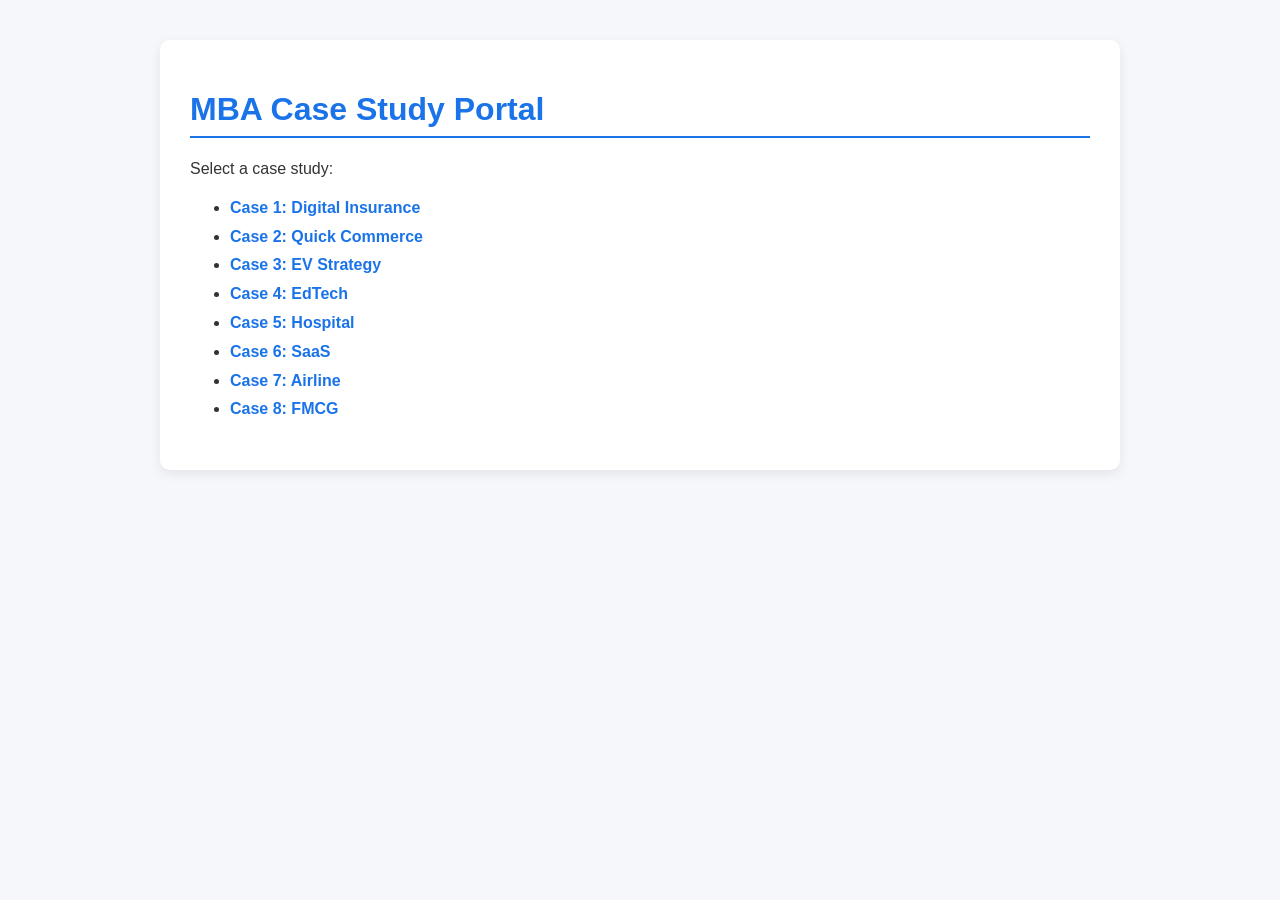
==== index.html @ 3d890525 "Add files via upload" ====
<!DOCTYPE html>
<html lang="en">
<head>
<meta charset="UTF-8">
<meta name="viewport" content="width=device-width, initial-scale=1.0">
<title>MBA Case Study Portal</title>
<link rel="stylesheet" href="styles.css">
</head>

<body>
<div class="container">

<header>
<h1>MBA Case Study Portal</h1>
<p>Select a case study:</p>
</header>

<section>
<ul>
<li><a href="case1.html">Case 1: Digital Insurance</a></li>
<li><a href="case2.html">Case 2: Quick Commerce</a></li>
<li><a href="case3.html">Case 3: EV Strategy</a></li>
<li><a href="case4.html">Case 4: EdTech</a></li>
<li><a href="case5.html">Case 5: Hospital</a></li>
<li><a href="case6.html">Case 6: SaaS</a></li>
<li><a href="case7.html">Case 7: Airline</a></li>
<li><a href="case8.html">Case 8: FMCG</a></li>
</ul>
</section>

</div>
</body>
</html>
---- styles.css ----
body {
    font-family: Arial, sans-serif;
    margin: 40px;
    background-color: #f5f7fb;
    color: #333;
}

h1 {
    color: #1a73e8;
    border-bottom: 2px solid #1a73e8;
    padding-bottom: 8px;
}

h2 {
    margin-top: 25px;
    color: #444;
}

ul {
    line-height: 1.8;
}

a {
    text-decoration: none;
    color: #1a73e8;
    font-weight: bold;
}

a:hover {
    text-decoration: underline;
}

.container {
    max-width: 900px;
    margin: auto;
    background: white;
    padding: 30px;
    border-radius: 10px;
    box-shadow: 0px 4px 12px rgba(0,0,0,0.08);
}
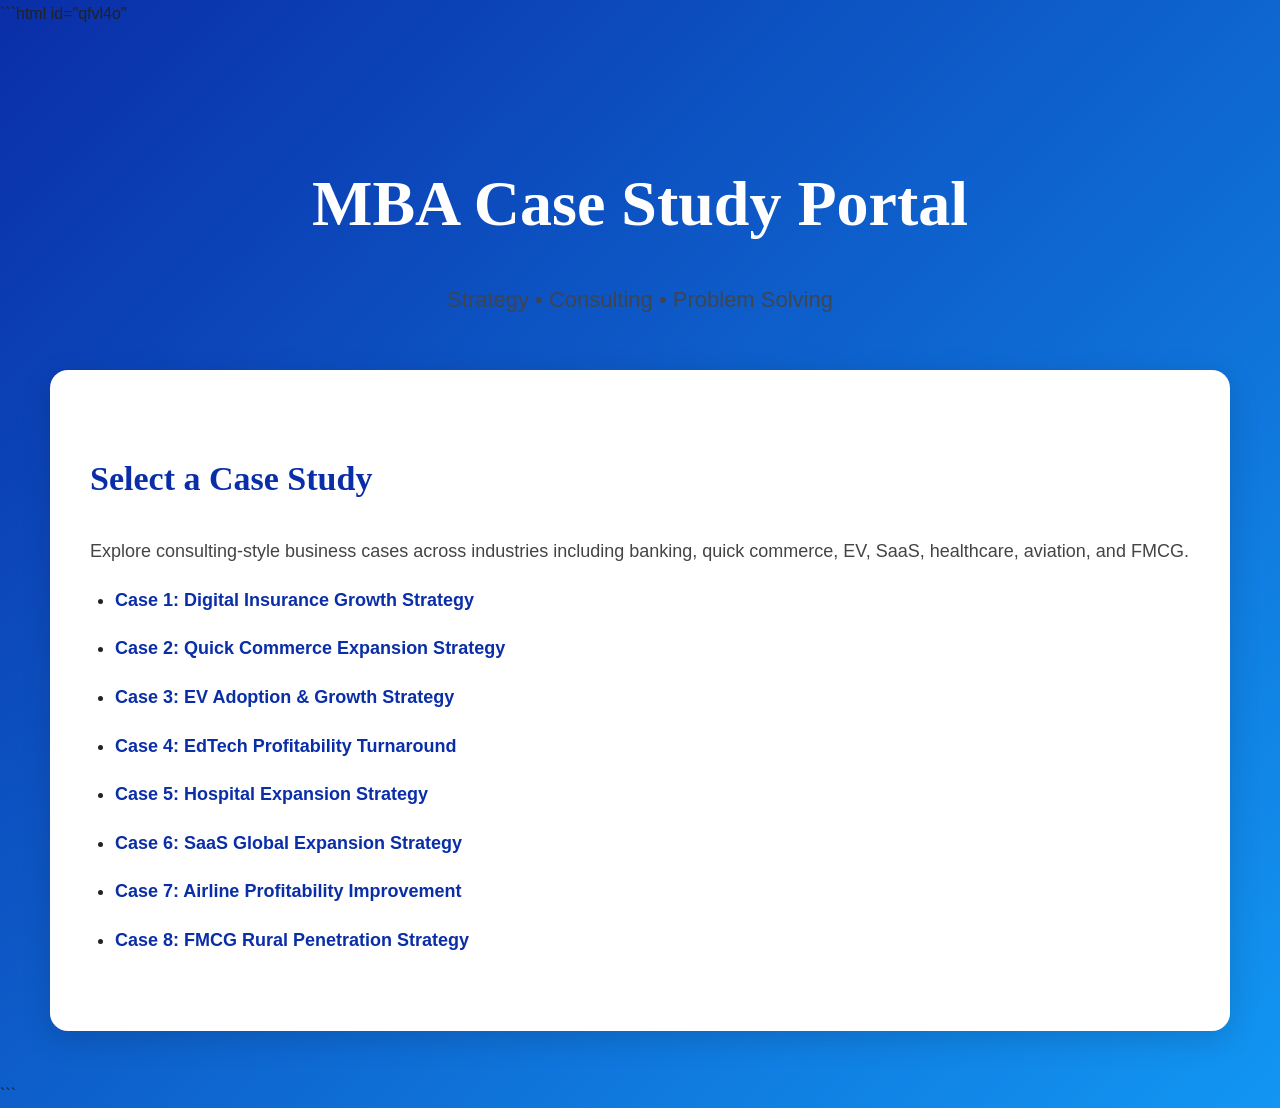
==== commit c5e790d5: "Add files via upload" ====
--- a/index.html
+++ b/index.html
@@ -1,33 +1,61 @@
+```html id="qfvl4o"
 <!DOCTYPE html>
 <html lang="en">
+
 <head>
 <meta charset="UTF-8">
 <meta name="viewport" content="width=device-width, initial-scale=1.0">
+
 <title>MBA Case Study Portal</title>
+
 <link rel="stylesheet" href="styles.css">
 </head>
 
 <body>
+
+<!-- Hero Section -->
+
+<div class="hero">
+    <h1>MBA Case Study Portal</h1>
+    <p>Strategy • Consulting • Problem Solving</p>
+</div>
+
+<!-- Main Content -->
+
 <div class="container">
 
-<header>
-<h1>MBA Case Study Portal</h1>
-<p>Select a case study:</p>
-</header>
+    <header>
+        <h2>Select a Case Study</h2>
+        <p>
+            Explore consulting-style business cases across industries including banking,
+            quick commerce, EV, SaaS, healthcare, aviation, and FMCG.
+        </p>
+    </header>
 
-<section>
-<ul>
-<li><a href="case1.html">Case 1: Digital Insurance</a></li>
-<li><a href="case2.html">Case 2: Quick Commerce</a></li>
-<li><a href="case3.html">Case 3: EV Strategy</a></li>
-<li><a href="case4.html">Case 4: EdTech</a></li>
-<li><a href="case5.html">Case 5: Hospital</a></li>
-<li><a href="case6.html">Case 6: SaaS</a></li>
-<li><a href="case7.html">Case 7: Airline</a></li>
-<li><a href="case8.html">Case 8: FMCG</a></li>
-</ul>
-</section>
+    <section>
+
+        <ul>
+            <li><a href="case1.html">Case 1: Digital Insurance Growth Strategy</a></li>
+
+            <li><a href="case2.html">Case 2: Quick Commerce Expansion Strategy</a></li>
+
+            <li><a href="case3.html">Case 3: EV Adoption & Growth Strategy</a></li>
+
+            <li><a href="case4.html">Case 4: EdTech Profitability Turnaround</a></li>
+
+            <li><a href="case5.html">Case 5: Hospital Expansion Strategy</a></li>
+
+            <li><a href="case6.html">Case 6: SaaS Global Expansion Strategy</a></li>
+
+            <li><a href="case7.html">Case 7: Airline Profitability Improvement</a></li>
+
+            <li><a href="case8.html">Case 8: FMCG Rural Penetration Strategy</a></li>
+        </ul>
+
+    </section>
 
 </div>
+
 </body>
-</html>+</html>
+```
--- a/styles.css
+++ b/styles.css
@@ -1,40 +1,133 @@
 body {
-    font-family: Arial, sans-serif;
-    margin: 40px;
-    background-color: #f5f7fb;
-    color: #333;
+    margin: 0;
+    font-family: Arial, Helvetica, sans-serif;
+    background: linear-gradient(135deg, #0a2ea8, #1296f3);
+    color: #222;
+    line-height: 1.7;
 }
 
+/* Top Hero Banner */
+
+.hero {
+    padding: 80px 20px 60px;
+    text-align: center;
+    color: white;
+}
+
+.hero h1 {
+    font-family: Georgia, "Times New Roman", serif;
+    font-size: 64px;
+    margin-bottom: 10px;
+    border: none;
+    color: white;
+}
+
+.hero p {
+    font-size: 22px;
+    opacity: 0.9;
+}
+
+/* Main Content Container */
+
+.container {
+    max-width: 1100px;
+    margin: -30px auto 50px;
+    background: white;
+    padding: 40px;
+    border-radius: 18px;
+    box-shadow: 0px 8px 30px rgba(0,0,0,0.15);
+}
+
+/* Headings */
+
 h1 {
-    color: #1a73e8;
-    border-bottom: 2px solid #1a73e8;
-    padding-bottom: 8px;
+    font-family: Georgia, "Times New Roman", serif;
+    color: #0a2ea8;
+    font-size: 52px;
+    margin-bottom: 10px;
 }
 
 h2 {
-    margin-top: 25px;
+    font-family: Georgia, "Times New Roman", serif;
+    color: #0a2ea8;
+    margin-top: 40px;
+    font-size: 34px;
+}
+
+/* Text */
+
+p {
+    font-size: 18px;
     color: #444;
 }
 
 ul {
-    line-height: 1.8;
+    padding-left: 25px;
 }
+
+li {
+    margin-bottom: 18px;
+    font-size: 18px;
+}
+
+/* Links */
 
 a {
     text-decoration: none;
-    color: #1a73e8;
+    color: #0a2ea8;
     font-weight: bold;
+    transition: 0.2s ease;
 }
 
 a:hover {
-    text-decoration: underline;
+    opacity: 0.7;
 }
 
-.container {
-    max-width: 900px;
-    margin: auto;
-    background: white;
-    padding: 30px;
-    border-radius: 10px;
-    box-shadow: 0px 4px 12px rgba(0,0,0,0.08);
+/* Navigation */
+
+nav {
+    margin-top: 40px;
+    padding-top: 25px;
+    border-top: 1px solid #ddd;
+}
+
+/* Section Spacing */
+
+section {
+    margin-bottom: 35px;
+}
+
+/* Mobile Responsive */
+
+@media (max-width: 768px) {
+
+    .hero {
+        padding: 60px 20px 40px;
+    }
+
+    .hero h1 {
+        font-size: 42px;
+    }
+
+    .hero p {
+        font-size: 18px;
+    }
+
+    .container {
+        margin: -20px 15px 40px;
+        padding: 25px;
+    }
+
+    h1 {
+        font-size: 36px;
+    }
+
+    h2 {
+        font-size: 28px;
+    }
+
+    p,
+    li {
+        font-size: 16px;
+    }
 }
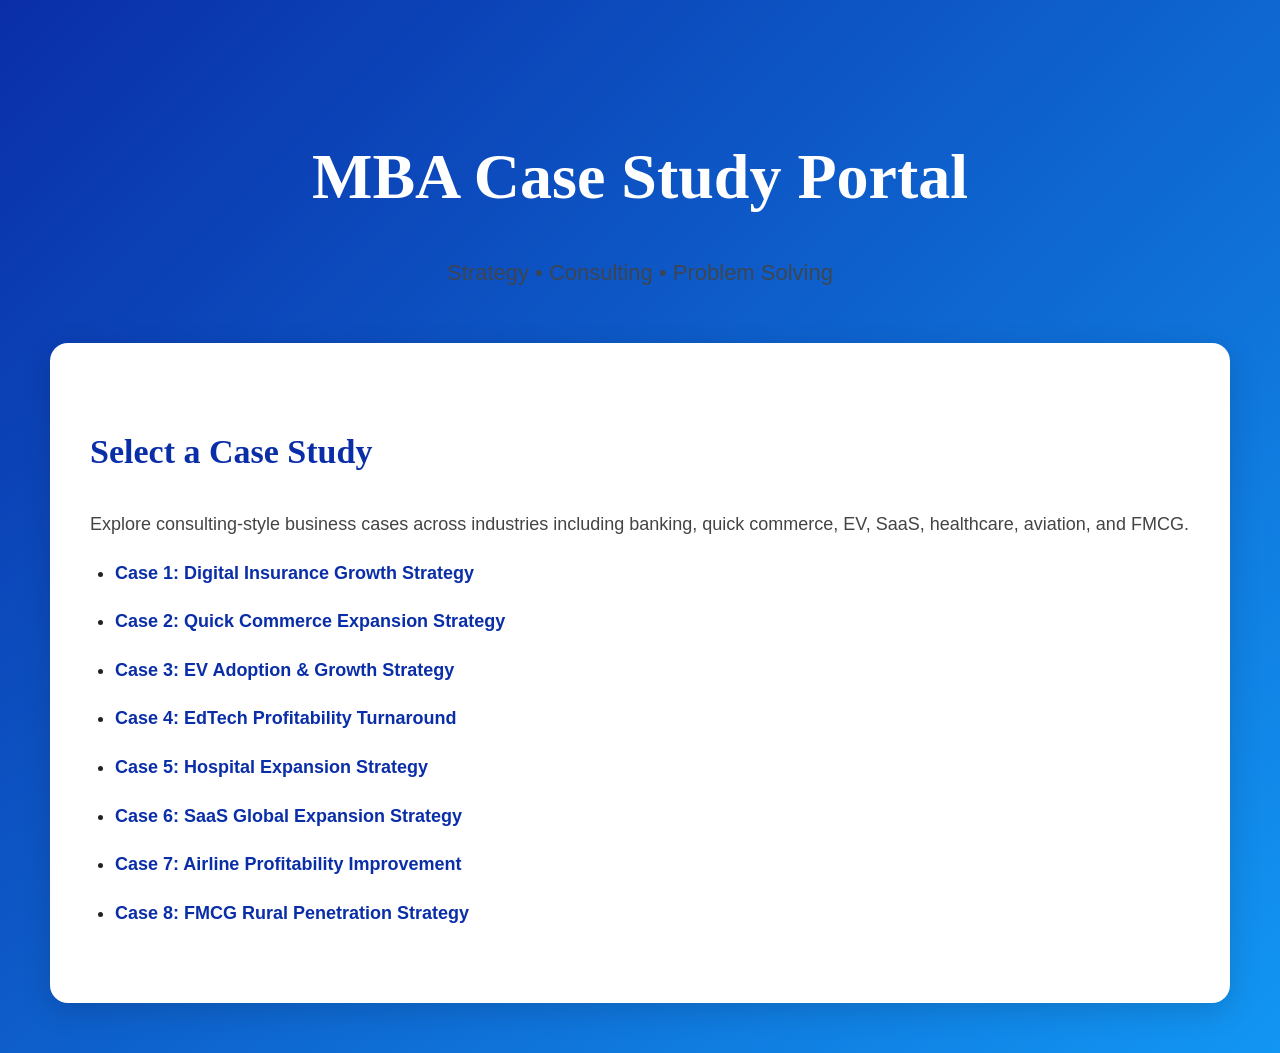
==== commit 5e5b6036: "Add files via upload" ====
--- a/index.html
+++ b/index.html
@@ -1,4 +1,3 @@
-```html id="qfvl4o"
 <!DOCTYPE html>
 <html lang="en">
 
@@ -58,4 +57,3 @@
 
 </body>
 </html>
-```
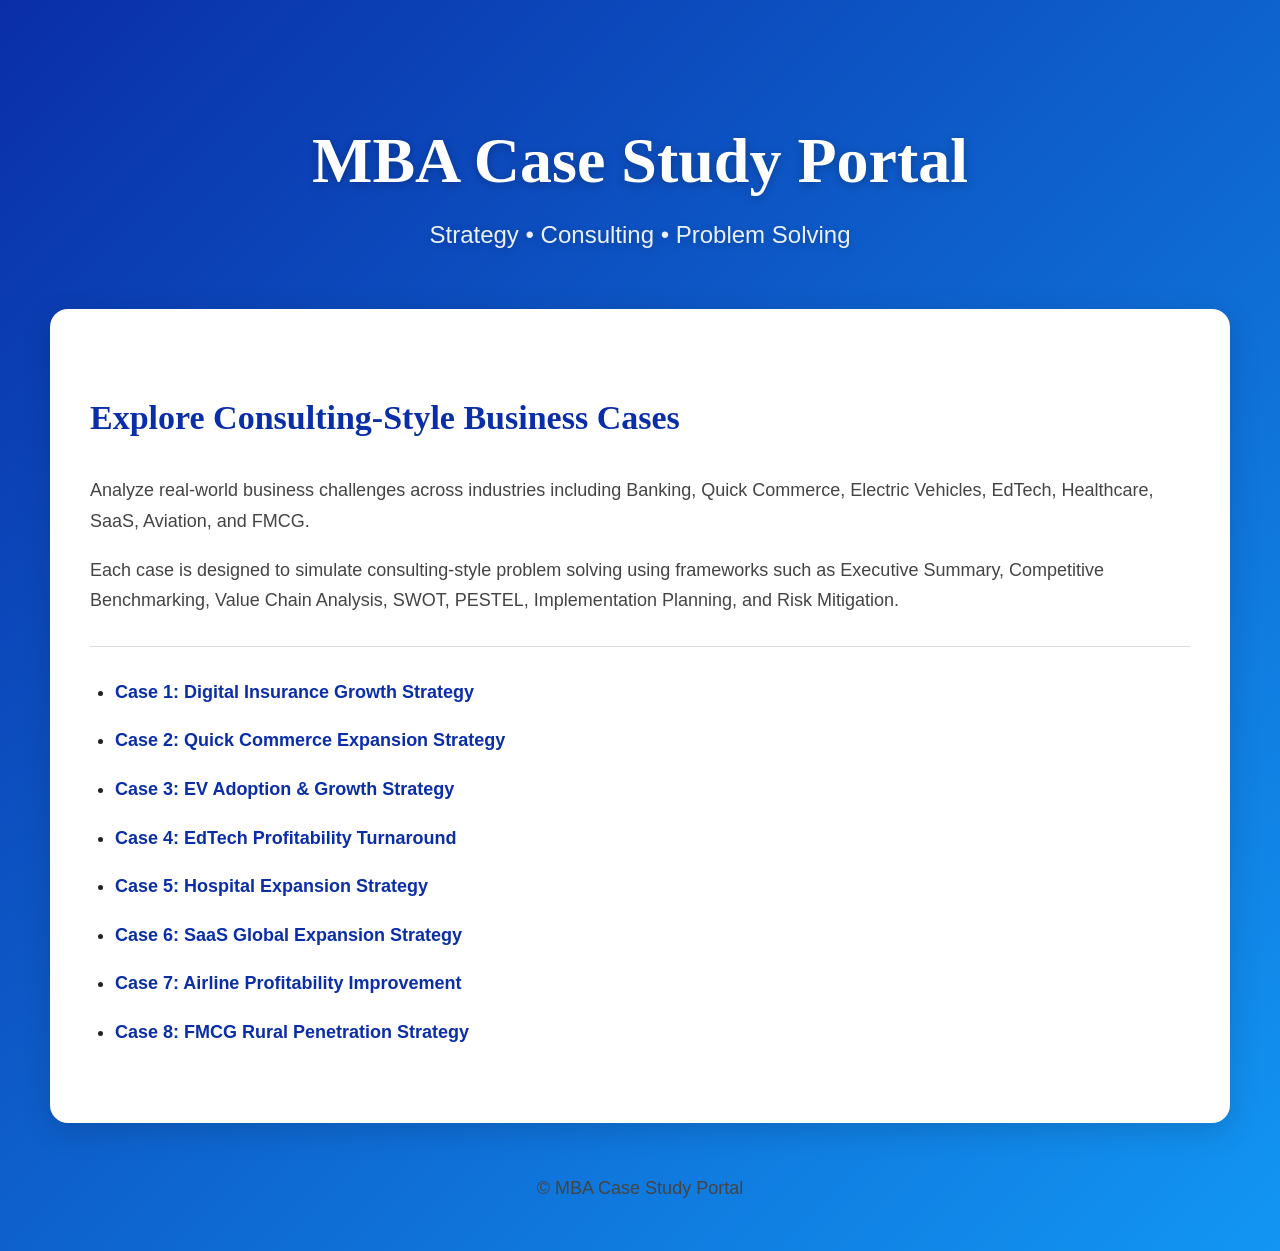
==== commit 61e313f0: "Add files via upload" ====
--- a/index.html
+++ b/index.html
@@ -2,12 +2,14 @@
 <html lang="en">
 
 <head>
+
 <meta charset="UTF-8">
 <meta name="viewport" content="width=device-width, initial-scale=1.0">
 
 <title>MBA Case Study Portal</title>
 
 <link rel="stylesheet" href="styles.css">
+
 </head>
 
 <body>
@@ -15,8 +17,13 @@
 <!-- Hero Section -->
 
 <div class="hero">
+
     <h1>MBA Case Study Portal</h1>
-    <p>Strategy • Consulting • Problem Solving</p>
+
+    <p>
+        Strategy • Consulting • Problem Solving
+    </p>
+
 </div>
 
 <!-- Main Content -->
@@ -24,36 +31,88 @@
 <div class="container">
 
     <header>
-        <h2>Select a Case Study</h2>
+
+        <h2>Explore Consulting-Style Business Cases</h2>
+
         <p>
-            Explore consulting-style business cases across industries including banking,
-            quick commerce, EV, SaaS, healthcare, aviation, and FMCG.
+            Analyze real-world business challenges across industries including Banking,
+            Quick Commerce, Electric Vehicles, EdTech, Healthcare, SaaS, Aviation,
+            and FMCG.
         </p>
+
+        <p>
+            Each case is designed to simulate consulting-style problem solving using
+            frameworks such as Executive Summary, Competitive Benchmarking,
+            Value Chain Analysis, SWOT, PESTEL, Implementation Planning,
+            and Risk Mitigation.
+        </p>
+
     </header>
+
+    <hr>
 
     <section>
 
         <ul>
-            <li><a href="case1.html">Case 1: Digital Insurance Growth Strategy</a></li>
 
-            <li><a href="case2.html">Case 2: Quick Commerce Expansion Strategy</a></li>
+            <li>
+                <a href="case1.html">
+                    Case 1: Digital Insurance Growth Strategy
+                </a>
+            </li>
 
-            <li><a href="case3.html">Case 3: EV Adoption & Growth Strategy</a></li>
+            <li>
+                <a href="case2.html">
+                    Case 2: Quick Commerce Expansion Strategy
+                </a>
+            </li>
 
-            <li><a href="case4.html">Case 4: EdTech Profitability Turnaround</a></li>
+            <li>
+                <a href="case3.html">
+                    Case 3: EV Adoption & Growth Strategy
+                </a>
+            </li>
 
-            <li><a href="case5.html">Case 5: Hospital Expansion Strategy</a></li>
+            <li>
+                <a href="case4.html">
+                    Case 4: EdTech Profitability Turnaround
+                </a>
+            </li>
 
-            <li><a href="case6.html">Case 6: SaaS Global Expansion Strategy</a></li>
+            <li>
+                <a href="case5.html">
+                    Case 5: Hospital Expansion Strategy
+                </a>
+            </li>
 
-            <li><a href="case7.html">Case 7: Airline Profitability Improvement</a></li>
+            <li>
+                <a href="case6.html">
+                    Case 6: SaaS Global Expansion Strategy
+                </a>
+            </li>
 
-            <li><a href="case8.html">Case 8: FMCG Rural Penetration Strategy</a></li>
+            <li>
+                <a href="case7.html">
+                    Case 7: Airline Profitability Improvement
+                </a>
+            </li>
+
+            <li>
+                <a href="case8.html">
+                    Case 8: FMCG Rural Penetration Strategy
+                </a>
+            </li>
+
         </ul>
 
     </section>
 
 </div>
 
+<footer>
+    <p>© MBA Case Study Portal</p>
+</footer>
+
 </body>
-</html>
+
+</html>
--- a/styles.css
+++ b/styles.css
@@ -4,6 +4,17 @@
     background: linear-gradient(135deg, #0a2ea8, #1296f3);
     color: #222;
     line-height: 1.7;
+
+    /* Better Text Rendering */
+
+    -webkit-font-smoothing: antialiased;
+    -moz-osx-font-smoothing: grayscale;
+}
+
+/* Smooth Scrolling */
+
+html {
+    scroll-behavior: smooth;
 }
 
 /* Top Hero Banner */
@@ -17,14 +28,18 @@
 .hero h1 {
     font-family: Georgia, "Times New Roman", serif;
     font-size: 64px;
-    margin-bottom: 10px;
+    margin-bottom: 15px;
     border: none;
     color: white;
+    line-height: 1.2;
+    text-shadow: 0px 2px 10px rgba(0,0,0,0.25);
 }
 
 .hero p {
-    font-size: 22px;
-    opacity: 0.9;
+    font-size: 24px;
+    color: rgba(255,255,255,0.92);
+    margin-top: 10px;
+    text-shadow: 0px 2px 8px rgba(0,0,0,0.2);
 }
 
 /* Main Content Container */
@@ -97,6 +112,32 @@
     margin-bottom: 35px;
 }
 
+/* Divider Styling */
+
+hr {
+    border: none;
+    border-top: 1px solid #ddd;
+    margin: 30px 0;
+}
+
+/* Italic Label */
+
+em {
+    color: #666;
+    font-size: 16px;
+    display: block;
+    margin-bottom: 10px;
+}
+
+/* Footer */
+
+footer {
+    text-align: center;
+    color: rgba(255,255,255,0.85);
+    padding-bottom: 30px;
+    font-size: 14px;
+}
+
 /* Mobile Responsive */
 
 @media (max-width: 768px) {
@@ -130,4 +171,42 @@
     li {
         font-size: 16px;
     }
-}+}
+
+/* Extra Small Mobile Devices */
+
+@media (max-width: 480px) {
+
+    .hero {
+        padding: 50px 15px 35px;
+    }
+
+    .hero h1 {
+        font-size: 34px;
+    }
+
+    .hero p {
+        font-size: 17px;
+        line-height: 1.5;
+    }
+
+    .container {
+        margin: -15px 10px 30px;
+        padding: 20px;
+        border-radius: 14px;
+    }
+
+    h2 {
+        font-size: 24px;
+    }
+
+    p,
+    li,
+    a {
+        font-size: 15px;
+    }
+
+    nav {
+        line-height: 2;
+    }
+}
